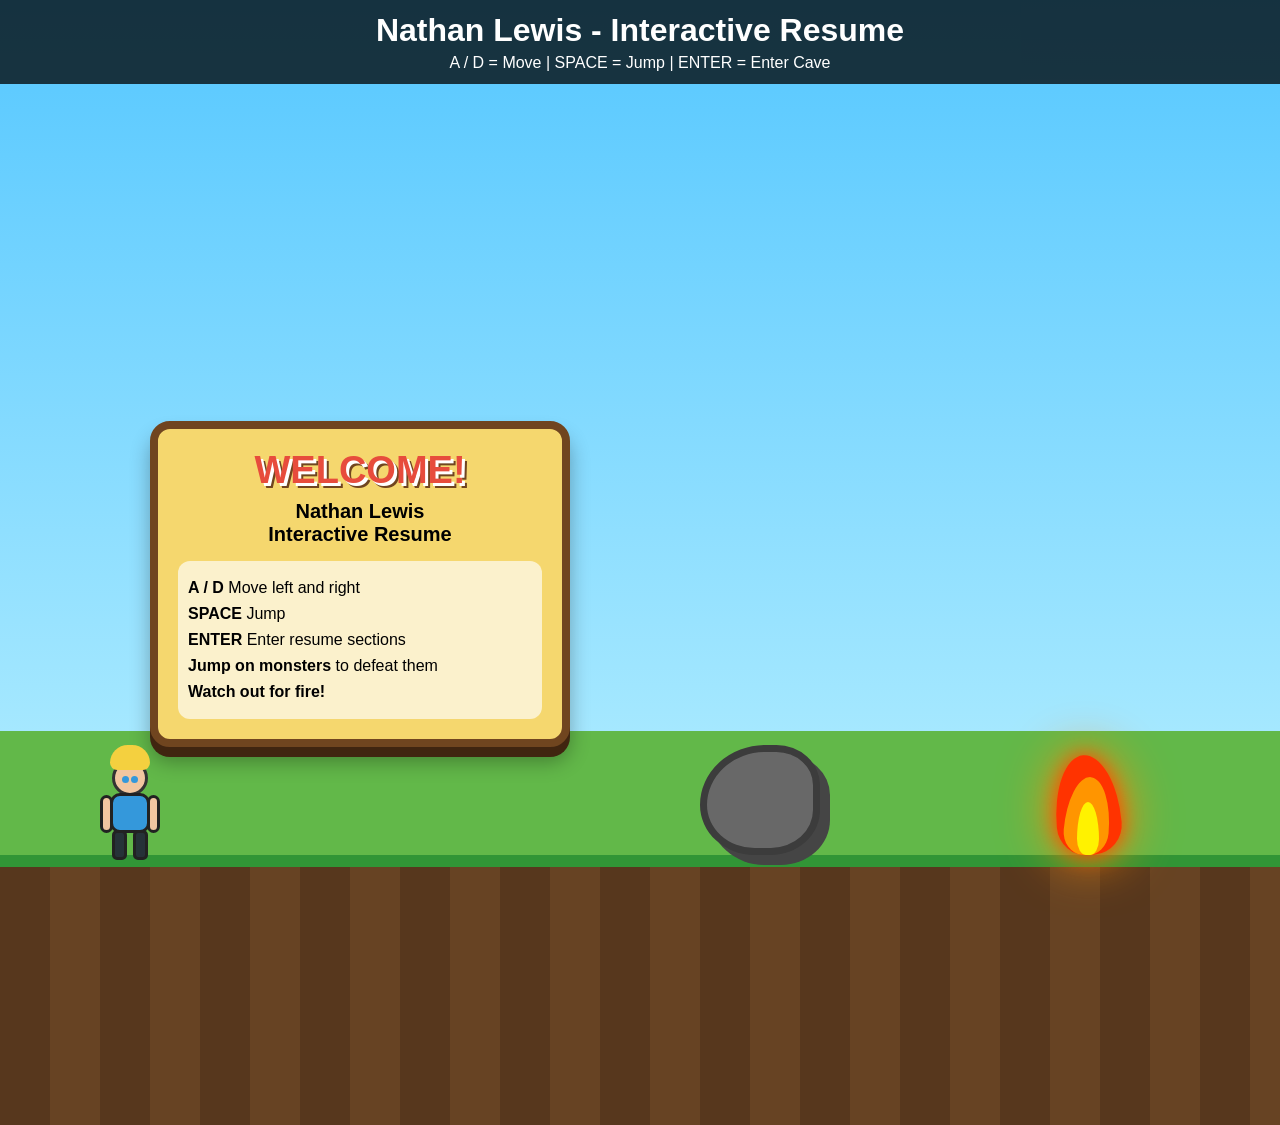
==== index.html @ 0eed10d9 "initial files done" ====
<!DOCTYPE html>

<html lang="en">

<head>
    <meta charset="UTF-8">

    <meta name="viewport" content="width=device-width, initial-scale=1.0">

    <title>Nathan Lewis - Interactive Resume</title>

    <link rel="stylesheet" href="style.css">
</head>

<body>

<div id="game">

    <div id="hud">

        <h1>Nathan Lewis - Interactive Resume</h1>

        <p>
            A / D = Move |
            SPACE = Jump |
            ENTER = Enter Cave
        </p>

    </div>


    <div id="world">


        <!-- WELCOME -->

        <div
            class="welcome-sign"
            style="left: 150px;">

            <div class="sign-title">
                WELCOME!
            </div>

            <div class="sign-subtitle">
                Nathan Lewis
                <br>
                Interactive Resume
            </div>

            <div class="rules">

                <p>
                    <strong>A / D</strong>
                    Move left and right
                </p>

                <p>
                    <strong>SPACE</strong>
                    Jump
                </p>

                <p>
                    <strong>ENTER</strong>
                    Enter resume sections
                </p>

                <p>
                    <strong>Jump on monsters</strong>
                    to defeat them
                </p>

                <p>
                    <strong>Watch out for fire!</strong>
                </p>

            </div>

        </div>


        <!-- STARTING ROCK -->

        <div
            class="rock"
            style="left: 700px;">
        </div>


        <!-- FIRE -->

        <div
            class="fire"
            style="left: 1050px;">

            <div class="flame-outer"></div>
            <div class="flame-middle"></div>
            <div class="flame-inner"></div>

        </div>


        <!-- HOME -->

        <div
            id="homeDoor"
            class="cave"
            style="left: 1450px;">

            <div class="cave-opening">

                <span>
                    HOME
                    <br>
                    PRESS ENTER
                </span>

            </div>

        </div>


        <!-- MOB -->

        <div
            class="big-mob"
            style="left: 1750px;">

            <div class="horn left-horn"></div>
            <div class="horn right-horn"></div>

            <div class="monster-eye left-monster-eye"></div>
            <div class="monster-eye right-monster-eye"></div>

            <div class="monster-mouth"></div>

        </div>


        <!-- FIRE BEFORE MOUNTAIN -->

        <div
            class="fire"
            style="left: 2050px;">

            <div class="flame-outer"></div>
            <div class="flame-middle"></div>
            <div class="flame-inner"></div>

        </div>


        <!-- GIANT MOUNTAIN -->

        <div
            class="mountain"
            style="left: 2300px;">

            <div class="mountain-snow"></div>

            <div class="mountain-label">
                MOUNTAIN
            </div>

        </div>


        <!-- MOUNTAIN FIRE 1 -->

        <div
            class="fire mountain-fire"
            style="left: 2600px;">

            <div class="flame-outer"></div>
            <div class="flame-middle"></div>
            <div class="flame-inner"></div>

        </div>


        <!-- MOUNTAIN MOB 1 -->

        <div
            class="mountain-mob big-mob"
            style="left: 2750px;">

            <div class="horn left-horn"></div>
            <div class="horn right-horn"></div>

            <div class="monster-eye left-monster-eye"></div>
            <div class="monster-eye right-monster-eye"></div>

            <div class="monster-mouth"></div>

        </div>



        <!-- MOUNTAIN MOB 2 -->

        <div
            class="mountain-mob big-mob"
            style="left: 3200px;">

            <div class="horn left-horn"></div>
            <div class="horn right-horn"></div>

            <div class="monster-eye left-monster-eye"></div>
            <div class="monster-eye right-monster-eye"></div>

            <div class="monster-mouth"></div>

        </div>


        <!-- MOUNTAIN FIRE 3 -->

        <div
            class="fire mountain-fire"
            style="left: 3450px;">

            <div class="flame-outer"></div>
            <div class="flame-middle"></div>
            <div class="flame-inner"></div>

        </div>


        <!-- MOUNTAIN MOB 3 -->

        <div
            class="mountain-mob big-mob"
            style="left: 3650px;">

            <div class="horn left-horn"></div>
            <div class="horn right-horn"></div>

            <div class="monster-eye left-monster-eye"></div>
            <div class="monster-eye right-monster-eye"></div>

            <div class="monster-mouth"></div>

        </div>


        <!-- EXPERIENCE -->

        <div
            id="experienceDoor"
            class="cave"
            style="left: 4200px;">

            <div class="cave-opening">

                <span>
                    EXPERIENCE
                    <br>
                    PRESS ENTER
                </span>

            </div>

        </div>


        <!-- LARGE ROCK -->

        <div
            class="rock large-rock"
            style="left: 4650px;">
        </div>


        <!-- PLATFORM -->

        <div
            class="platform"
            style="
                left: 5000px;
                bottom: 42vh;
                width: 220px;
            ">

            <span>
                KEEP GOING
            </span>

        </div>


        <!-- FIRE -->

        <div
            class="fire"
            style="left: 5400px;">

            <div class="flame-outer"></div>
            <div class="flame-middle"></div>
            <div class="flame-inner"></div>

        </div>


        <!-- MOB -->

        <div
            class="big-mob"
            style="left: 5750px;">

            <div class="horn left-horn"></div>
            <div class="horn right-horn"></div>

            <div class="monster-eye left-monster-eye"></div>
            <div class="monster-eye right-monster-eye"></div>

            <div class="monster-mouth"></div>

        </div>


        <!-- PORTFOLIO -->

        <div
            id="portfolioDoor"
            class="cave"
            style="left: 6200px;">

            <div class="cave-opening">

                <span>
                    PORTFOLIO
                    <br>
                    PRESS ENTER
                </span>

            </div>

        </div>


        <!-- FINAL ROCK -->

        <div
            class="rock"
            style="left: 6600px;">
        </div>


        <!-- GROUND -->

        <div id="ground"></div>


        <!-- PLAYER -->

        <div id="player">

            <div class="hair"></div>

            <div class="head">

                <div class="eye left-eye"></div>
                <div class="eye right-eye"></div>

            </div>

            <div class="body"></div>

            <div class="arm left-arm"></div>
            <div class="arm right-arm"></div>

            <div class="leg left-leg"></div>
            <div class="leg right-leg"></div>

        </div>


    </div>

</div>


<script src="script.js"></script>

</body>

</html>
---- style.css ----
* {
    box-sizing: border-box;
}


body {
    margin: 0;
    overflow: hidden;
    background: #111;
    font-family: Arial, sans-serif;
}


#game {
    width: 100vw;
    height: 100vh;
    overflow: hidden;
    background: #55c7ff;
}


#world {
    position: absolute;

    width: 7000px;
    height: 125vh;

    top: 0;
    left: 0;

    background:
        linear-gradient(
            to bottom,
            #55c7ff 0%,
            #a5e8ff 65%,
            #62b849 65%,
            #62b849 100%
        );
}


/* HUD */

#hud {
    position: fixed;

    top: 0;
    left: 0;

    width: 100%;

    padding: 12px;

    text-align: center;

    color: white;

    background: rgba(0,0,0,.75);

    z-index: 100;
}


#hud h1 {
    margin: 0;
}


#hud p {
    margin: 5px 0 0;
}


/* GROUND */

#ground {
    position: absolute;

    left: 0;
    bottom: 0;

    width: 7000px;
    height: 30vh;

    background:
        repeating-linear-gradient(
            90deg,
            #57371d 0px,
            #57371d 50px,
            #674323 50px,
            #674323 100px
        );

    border-top:
        12px solid #319536;

    z-index: 5;
}


/* WELCOME */

.welcome-sign {
    position: absolute;

    left: 150px;
    bottom: 42vh;

    width: 420px;

    padding: 20px;

    background: #f5d76e;

    border: 8px solid #70451f;

    border-radius: 20px;

    box-shadow:
        0 10px 0 #402510,
        0 15px 20px rgba(0,0,0,.3);

    text-align: center;

    z-index: 10;
}


.sign-title {
    font-size: 38px;

    font-weight: bold;

    color: #e74c3c;

    text-shadow:
        3px 3px white,
        5px 5px #70451f;
}


.sign-subtitle {
    margin-top: 8px;

    font-size: 20px;

    font-weight: bold;
}


.rules {
    margin-top: 15px;

    padding: 10px;

    background:
        rgba(255,255,255,.65);

    border-radius: 12px;

    text-align: left;
}


.rules p {
    margin: 8px 0;
}


/* PLAYER */

#player {
    position: absolute;

    width: 60px;
    height: 110px;

    left: 100px;

    bottom: 30vh;

    z-index: 30;
}


.hair {
    position: absolute;

    top: 0;
    left: 10px;

    width: 40px;
    height: 25px;

    background: #f4d03f;

    border-radius:
        20px 20px 8px 8px;

    z-index: 3;
}


.head {
    position: absolute;

    top: 15px;
    left: 12px;

    width: 36px;
    height: 36px;

    background: #f2c6a0;

    border-radius: 50%;

    border: 3px solid #333;
}


.eye {
    position: absolute;

    width: 7px;
    height: 7px;

    background: #3498db;

    border-radius: 50%;

    top: 13px;
}


.head .left-eye {
    left: 7px;
}


.head .right-eye {
    right: 7px;
}


.body {
    position: absolute;

    top: 48px;
    left: 10px;

    width: 40px;
    height: 40px;

    background: #3498db;

    border: 3px solid #222;

    border-radius: 10px;
}


.arm {
    position: absolute;

    top: 50px;

    width: 13px;
    height: 38px;

    background: #f2c6a0;

    border: 3px solid #222;

    border-radius: 8px;
}


.left-arm {
    left: 0;
}


.right-arm {
    right: 0;
}


.leg {
    position: absolute;

    top: 85px;

    width: 15px;
    height: 30px;

    background: #263238;

    border: 3px solid #222;

    border-radius: 5px;
}


.left-leg {
    left: 12px;
}


.right-leg {
    right: 12px;
}


/* CAVES */

.cave {
    position: absolute;

    bottom: 30vh;

    width: 210px;
    height: 230px;

    z-index: 10;
}


.cave::before {
    content: "";

    position: absolute;

    left: 0;
    bottom: 0;

    width: 210px;
    height: 230px;

    background: #625b55;

    border: 8px solid #363331;

    border-radius:
        105px 105px 15px 15px;

    box-shadow:
        0 10px 0 #292725;
}


.cave-opening {
    position: absolute;

    left: 38px;
    bottom: 0;

    width: 134px;
    height: 180px;

    background: #101010;

    border: 8px solid #252525;

    border-radius:
        70px 70px 0 0;

    z-index: 2;

    text-align: center;
}


.cave-opening span {
    position: absolute;

    top: -50px;
    left: -20px;

    width: 170px;

    padding: 9px;

    background: #f1c40f;

    border: 4px solid #5b4200;

    border-radius: 10px;

    font-weight: bold;
}


/* ROCKS */

.rock {
    position: absolute;

    bottom: 30vh;

    width: 120px;
    height: 110px;

    background: #686868;

    border: 7px solid #3c3c3c;

    border-radius:
        60% 40% 45% 50%;

    box-shadow:
        10px 10px 0 #454545;

    z-index: 12;
}


.large-rock {
    width: 180px;
    height: 160px;
}


/* PLATFORMS */

.platform {
    position: absolute;

    height: 35px;

    background: #795548;

    border: 6px solid #4e342e;

    border-radius: 10px;

    z-index: 12;

    box-shadow:
        0 8px 0 #3a2722;
}


.platform span {
    position: absolute;

    top: -30px;

    width: 100%;

    text-align: center;

    font-size: 13px;

    font-weight: bold;
}


/* FIRE */

.fire {
    position: absolute;

    bottom: 30vh;

    width: 75px;
    height: 105px;

    z-index: 20;

    filter:
        drop-shadow(0 0 10px #ff4500)
        drop-shadow(0 0 25px #ff8c00);
}


.flame-outer {
    position: absolute;

    left: 5px;
    bottom: 0;

    width: 65px;
    height: 100px;

    background: #ff3300;

    border-radius:
        50% 50% 45% 45% /
        70% 70% 30% 30%;

    transform:
        rotate(-5deg);
}


.flame-middle {
    position: absolute;

    left: 15px;
    bottom: 0;

    width: 45px;
    height: 78px;

    background: #ff9500;

    border-radius:
        50% 50% 45% 45% /
        70% 70% 30% 30%;

    transform:
        rotate(5deg);
}


.flame-inner {
    position: absolute;

    left: 27px;
    bottom: 0;

    width: 22px;
    height: 53px;

    background: #fff200;

    border-radius:
        50% 50% 40% 40% /
        70% 70% 30% 30%;
}


.flame-outer {
    animation:
        flameOuter .35s infinite alternate;
}


.flame-middle {
    animation:
        flameMiddle .25s infinite alternate;
}


.flame-inner {
    animation:
        flameInner .2s infinite alternate;
}


@keyframes flameOuter {

    from {
        transform:
            rotate(-5deg)
            scaleY(1);
    }

    to {
        transform:
            rotate(5deg)
            scaleY(1.12);
    }
}


@keyframes flameMiddle {

    from {
        transform:
            rotate(5deg)
            scaleY(1);
    }

    to {
        transform:
            rotate(-5deg)
            scaleY(1.15);
    }
}


@keyframes flameInner {

    from {
        transform:
            scaleY(1);
    }

    to {
        transform:
            scaleY(1.2);
    }
}


/* MOUNTAIN */

.mountain {
    position: absolute;

    bottom: 30vh;

    width: 1500px;
    height: 760px;

    background:
        linear-gradient(
            135deg,
            #68736a 0%,
            #4e5750 45%,
            #303631 100%
        );

    clip-path:
        polygon(
            0% 100%,
            8% 85%,
            16% 76%,
            24% 64%,
            32% 56%,
            40% 43%,
            48% 30%,
            56% 15%,
            62% 0%,
            68% 16%,
            76% 32%,
            84% 51%,
            92% 73%,
            100% 100%
        );

    z-index: 7;
}


.mountain-snow {
    position: absolute;

    left: 780px;
    top: 20px;

    width: 190px;
    height: 130px;

    background: #f2f5f5;

    clip-path:
        polygon(
            0 100%,
            50% 0,
            100% 100%
        );

    opacity: .95;
}


.mountain-label {
    position: absolute;

    top: 110px;
    left: 600px;

    color: white;

    font-size: 32px;

    font-weight: bold;

    text-shadow:
        4px 4px #222;

    transform:
        rotate(-8deg);
}


/* MOBS */

.big-mob {
    position: absolute;

    bottom: 30vh;

    width: 90px;
    height: 90px;

    background: #6c3483;

    border:
        7px solid #35163f;

    border-radius:
        50% 50% 40% 40%;

    z-index: 25;

    box-shadow:
        0 8px 0 #35163f;

    animation:
        monsterBounce 1s infinite;
}


.horn {
    position: absolute;

    top: -28px;

    width: 22px;
    height: 35px;

    background: #eee;

    border: 5px solid #444;

    border-radius:
        50% 50% 10% 10%;
}


.left-horn {
    left: 8px;

    transform:
        rotate(-25deg);
}


.right-horn {
    right: 8px;

    transform:
        rotate(25deg);
}


.monster-eye {
    position: absolute;

    top: 23px;

    width: 18px;
    height: 18px;

    background: #ff3333;

    border:
        3px solid #111;

    border-radius: 50%;

    box-shadow:
        0 0 8px red;
}


.left-monster-eye {
    left: 17px;
}


.right-monster-eye {
    right: 17px;
}


.monster-mouth {
    position: absolute;

    left: 20px;
    bottom: 15px;

    width: 50px;
    height: 25px;

    background: #111;

    border-radius:
        5px 5px 20px 20px;

    border:
        3px solid #222;
}


@keyframes monsterBounce {

    0% {
        transform:
            translateY(0);
    }

    50% {
        transform:
            translateY(-12px);
    }

    100% {
        transform:
            translateY(0);
    }
}
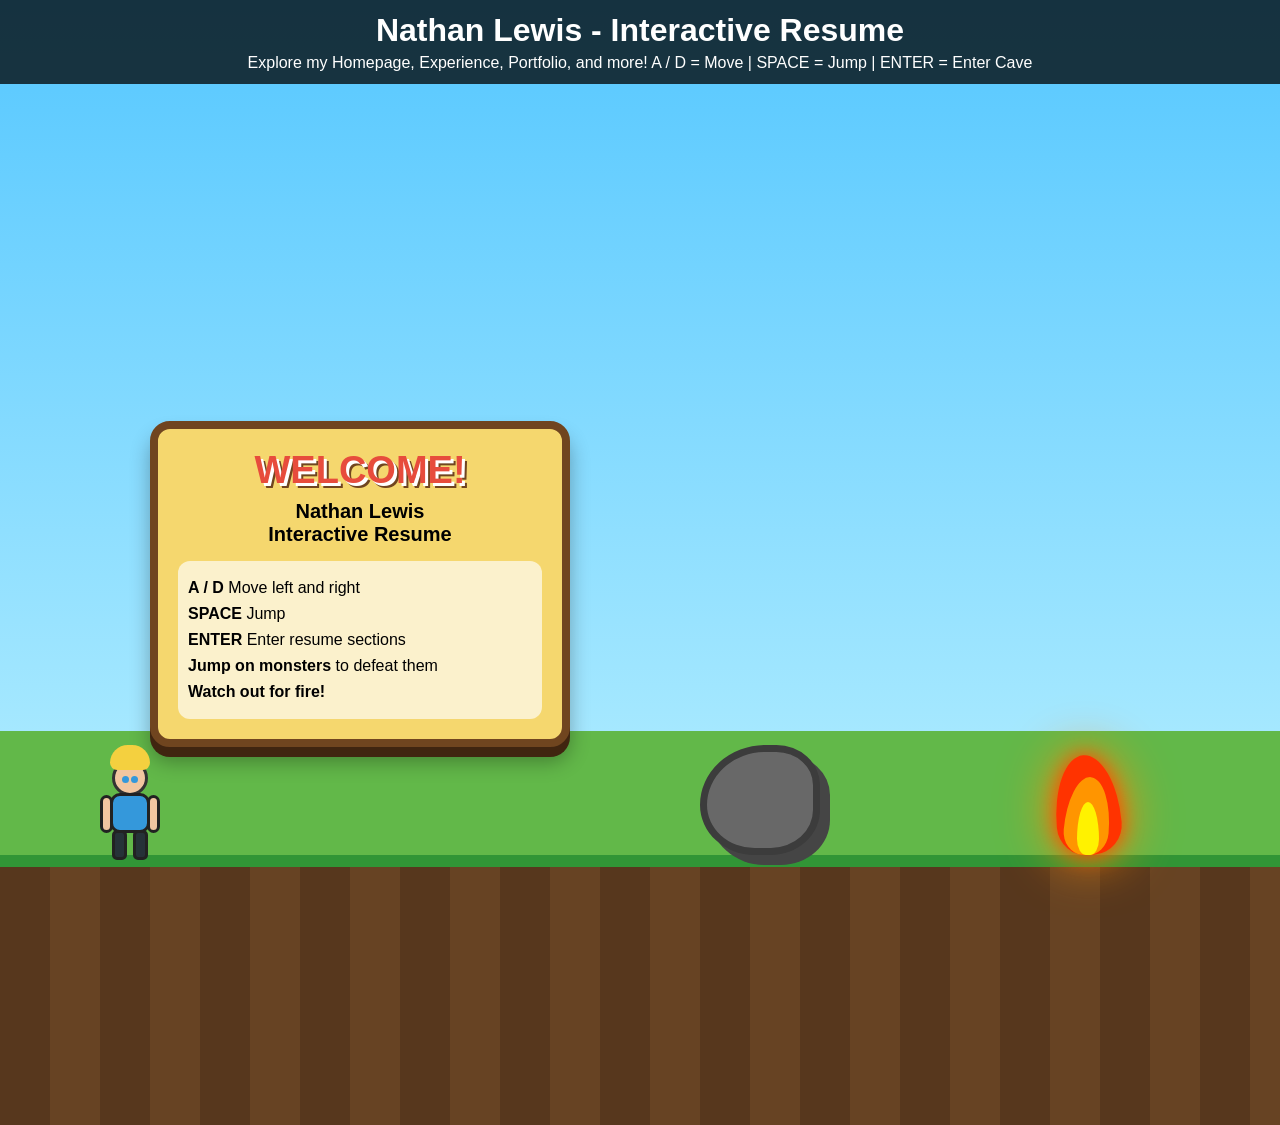
==== commit 6ac56e65: "addition to game hud" ====
--- a/index.html
+++ b/index.html
@@ -21,6 +21,7 @@
         <h1>Nathan Lewis - Interactive Resume</h1>
 
         <p>
+            Explore my Homepage, Experience, Portfolio, and more!
             A / D = Move |
             SPACE = Jump |
             ENTER = Enter Cave
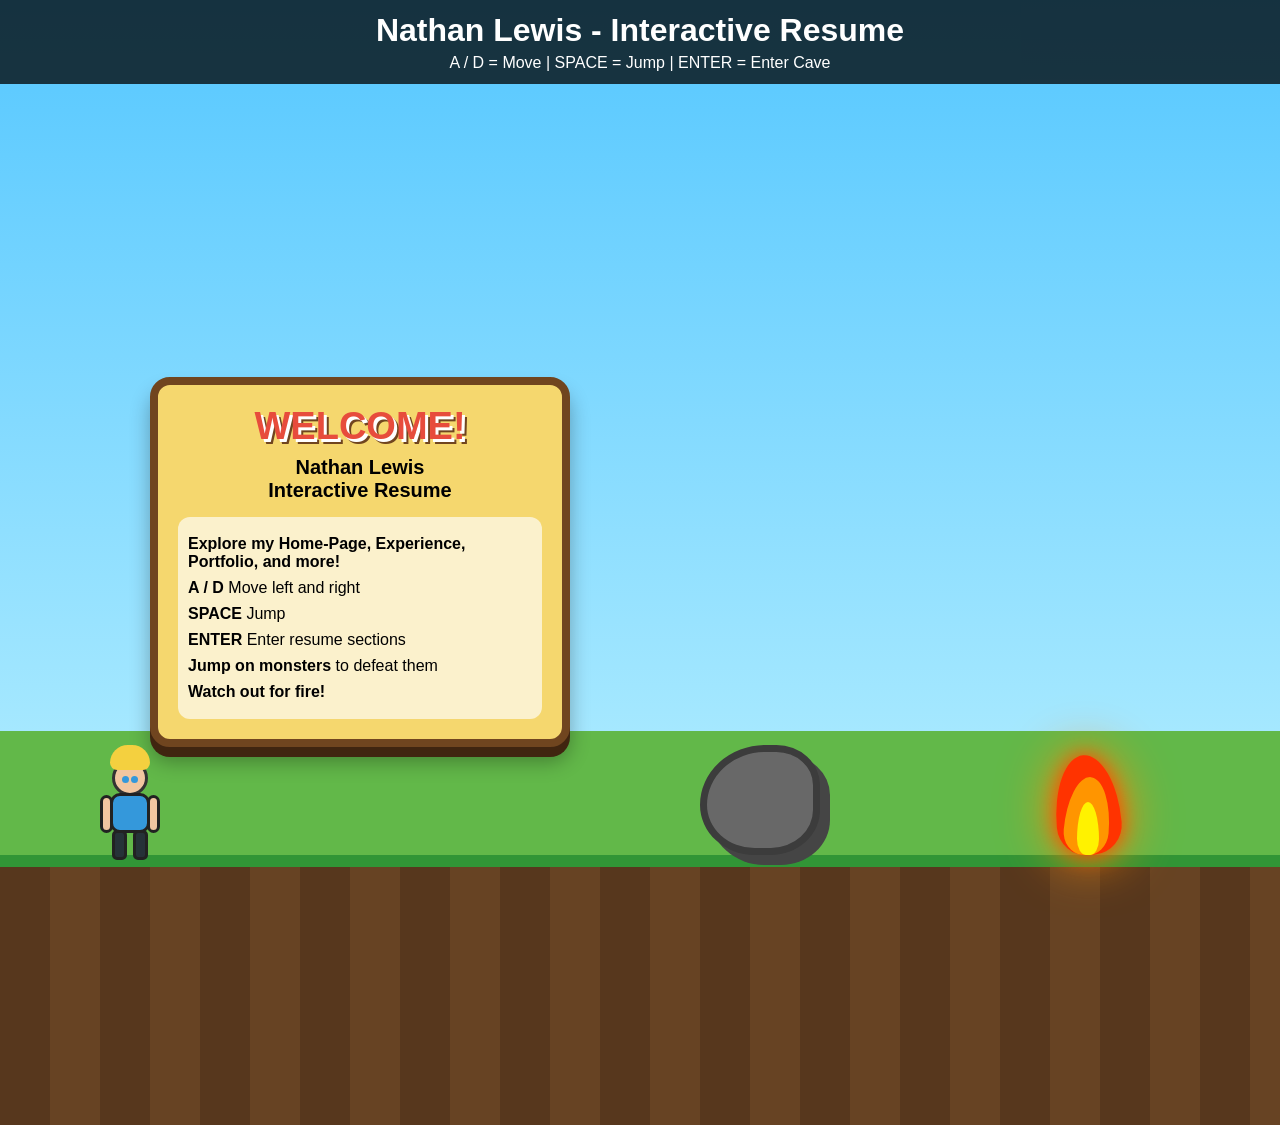
==== commit 9070e7c6: "made the update in the wrong place noticed shortly after" ====
--- a/index.html
+++ b/index.html
@@ -21,7 +21,6 @@
         <h1>Nathan Lewis - Interactive Resume</h1>
 
         <p>
-            Explore my Homepage, Experience, Portfolio, and more!
             A / D = Move |
             SPACE = Jump |
             ENTER = Enter Cave
@@ -50,6 +49,10 @@
             </div>
 
             <div class="rules">
+
+                <p>
+                    <strong>Explore my Home-Page, Experience, Portfolio, and more!</strong>
+                </p>
 
                 <p>
                     <strong>A / D</strong>
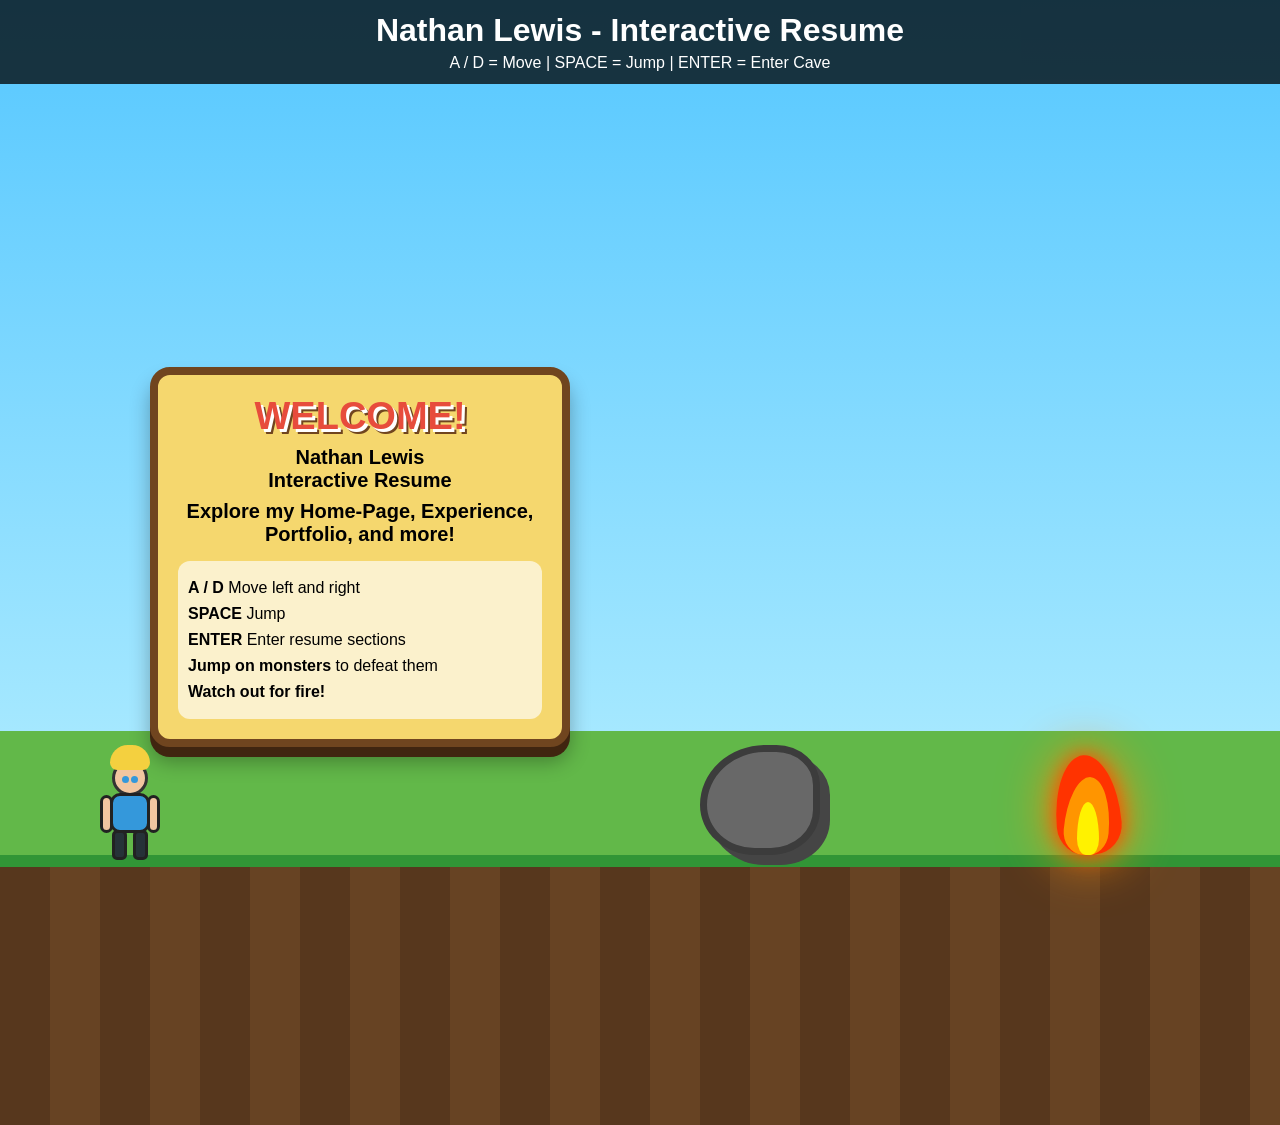
==== commit 06af1447: "updates to center text for sign. Added new class in .css file" ====
--- a/index.html
+++ b/index.html
@@ -48,11 +48,11 @@
                 Interactive Resume
             </div>
 
+            <div class="center-sign">
+                <strong>Explore my Home-Page, Experience, Portfolio, and more!</strong>
+            </div>
+
             <div class="rules">
-
-                <p>
-                    <strong>Explore my Home-Page, Experience, Portfolio, and more!</strong>
-                </p>
 
                 <p>
                     <strong>A / D</strong>
--- a/style.css
+++ b/style.css
@@ -138,6 +138,15 @@
         5px 5px #70451f;
 }
 
+/* added center-sign function to center my directions */
+.center-sign {
+    margin-top: 8px;
+
+    font-size: 20px;
+
+    text-align: center;
+    
+}
 
 .sign-subtitle {
     margin-top: 8px;
